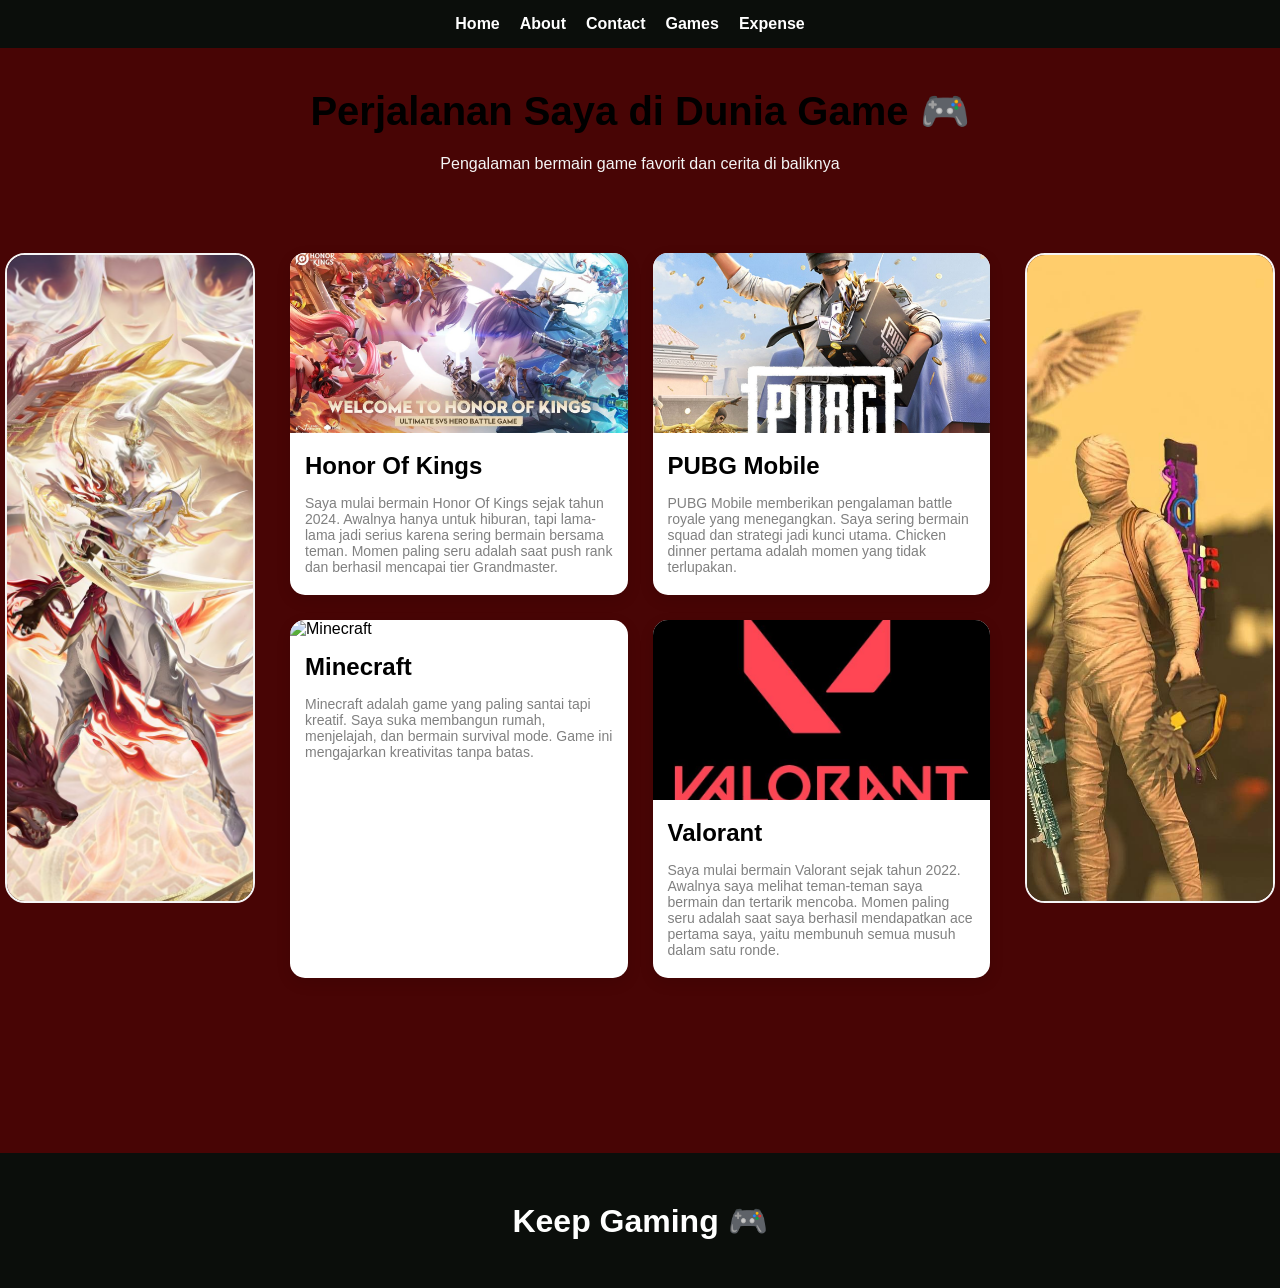
==== games.html @ c68d71b2 "Add files via upload" ====
<!DOCTYPE html>
<html lang="id">
<head>
  <meta charset="UTF-8">
  <meta name="viewport" content="width=device-width, initial-scale=1.0">

  <title>Games - OKA REV 1</title>

  <link rel="stylesheet" href="games.css">
</head>

<body>

  <div class="container">

    <!-- =========================
         NAVBAR
    ========================== -->

    <div class="navbar-container">

      <ul class="navbar-ul">

        <li class="navbar-li">
          <a href="index.html" class="a-navbar">
            Home
          </a>
        </li>

        <li class="navbar-li">
          <a href="about.html" class="a-navbar">
            About
          </a>
        </li>

        <li class="navbar-li">
          <a href="contact.html" class="a-navbar">
            Contact
          </a>
        </li>

        <li class="navbar-li">
          <a href="games.html" class="a-navbar">
            Games
          </a>
        </li>

        <li class="navbar-li">
          <a href="expense.html" class="a-navbar">
            Expense
          </a>
        </li>

      </ul>

    </div>

    <!-- =========================
         HEADER
    ========================== -->

    <div class="game-header">

      <h1>
        Perjalanan Saya di Dunia Game 🎮
      </h1>

      <p>
        Pengalaman bermain game favorit dan cerita di baliknya
      </p>

    </div>

    <!-- =========================
         MAIN WRAPPER
    ========================== -->

    <div class="main-wrapper">

      <!-- =========================
           SLIDE KIRI
      ========================== -->

      <div class="side-slideshow">

        <div class="slide fade">
          <img src="Wallpaper-14.jpg" class="side-img">
        </div>

        <div class="slide fade">
          <img src="Wallpaper-15.jpg" class="side-img">
        </div>

        <div class="slide fade">
          <img src="Wallpaper-16.jpg" class="side-img">
        </div>

        <!-- TAMBAHAN -->
        <div class="slide fade">
          <img src="Wallpaper-22.jpg" class="side-img">
        </div>

      </div>

      <!-- =========================
           CONTENT
      ========================== -->

      <div class="game-content">

        <!-- GAME 1 -->

        <div class="game-card">

          <img
          src="Wallpaper-3.jpg"
          alt="Honor Of Kings"
          class="game-img">

          <h2>
            Honor Of Kings
          </h2>

          <p>
            Saya mulai bermain Honor Of Kings sejak tahun 2024.
            Awalnya hanya untuk hiburan,
            tapi lama-lama jadi serius karena sering bermain bersama teman.
            Momen paling seru adalah saat push rank dan berhasil mencapai tier Grandmaster.
          </p>

        </div>

        <!-- GAME 2 -->

        <div class="game-card">

          <img
          src="Wallpaper-4.jpg"
          alt="PUBG Mobile"
          class="game-img">

          <h2>
            PUBG Mobile
          </h2>

          <p>
            PUBG Mobile memberikan pengalaman battle royale yang menegangkan.
            Saya sering bermain squad dan strategi jadi kunci utama.
            Chicken dinner pertama adalah momen yang tidak terlupakan.
          </p>

        </div>

        <!-- GAME 3 -->

        <div class="game-card">

          <img
          src="Wallpaper-5.jpg"
          alt="Minecraft"
          class="game-img">

          <h2>
            Minecraft
          </h2>

          <p>
            Minecraft adalah game yang paling santai tapi kreatif.
            Saya suka membangun rumah, menjelajah,
            dan bermain survival mode.
            Game ini mengajarkan kreativitas tanpa batas.
          </p>

        </div>

        <!-- GAME 4 -->

        <div class="game-card">

          <img
          src="Wallpaper-20.jpg"
          alt="Valorant"
          class="game-img">

          <h2>
            Valorant
          </h2>

          <p>
            Saya mulai bermain Valorant sejak tahun 2022.
            Awalnya saya melihat teman-teman saya bermain dan tertarik mencoba.
            Momen paling seru adalah saat saya berhasil mendapatkan ace pertama saya,
            yaitu membunuh semua musuh dalam satu ronde.
          </p>

        </div>

      </div>

      <!-- =========================
           SLIDE KANAN
      ========================== -->

      <div class="side-slideshow">

        <div class="slide2 fade">
          <img src="Wallpaper-17.jpg" class="side-img">
        </div>

        <div class="slide2 fade">
          <img src="Wallpaper-18.jpg" class="side-img">
        </div>

        <div class="slide2 fade">
          <img src="Wallpaper-19.jpg" class="side-img">
        </div>

        <!-- TAMBAHAN -->
        <div class="slide2 fade">
          <img src="Wallpaper-23.jpg" class="side-img">
        </div>

      </div>

    </div>

    <!-- =========================
         FOOTER
    ========================== -->

    <div class="container-footer">

      <h1 class="h1-footer">
        Keep Gaming 🎮
      </h1>

    </div>

  </div>

  <script src="games.js"></script>

</body>
</html>
---- games.css ----
*,
html {
  margin: 0;
  padding: 0;
  box-sizing: border-box;
  font-family: Arial, sans-serif;
}

body {
  background-color: rgb(72, 5, 5);
}
/* MAIN WRAPPER */
.main-wrapper {

  width: 100%;
  max-width: 1700px;

  margin: auto;

  min-height: 100vh;

  display: grid;

  grid-template-columns:
    minmax(250px,280px)
    minmax(700px,1fr)
    minmax(250px,280px);

  gap: 35px;

  justify-content: center;

  align-items: start;

  padding: 40px 30px;
}

/* SLIDESHOW */
.side-slideshow {

  width: 100%;
  height: 650px;

  position: sticky;
  top: 20px;

  overflow: hidden;

  border-radius: 20px;

  border: 2px solid whitesmoke;

  box-shadow:
    0 0 25px rgba(0,0,0,0.5),
    0 0 30px whitesmoke,;
  
  aspect-ratio: 9/16;
}
.slide,
.slide2 {
  display: none;
  width: 100%;
  height: 100%;
  position: absolute;
}
.side-img {
  width: 100%;
  height: 100%;
  object-fit: cover;
}
.game-card {

  background:
    rgba(255,255,255,0.08);

  backdrop-filter: blur(10px);

  border-radius: 20px;

  overflow: hidden;

  transition: 0.3s;

  box-shadow:
    0 8px 20px rgba(0,0,0,0.4);
}

.game-card:hover {

  transform:
    translateY(-10px)
    scale(1.02);
}
/* CONTAINER */
.container {
  width: 100%;
}

/* NAVBAR */
.navbar-container {
  display: flex;
  justify-content: center;
  background-color: rgb(11, 14, 11);
}

.navbar-ul {
  display: flex;
  padding: 15px;
}

.navbar-li {
  list-style: none;
  margin-right: 20px;
}

.a-navbar {
  color: white;
  text-decoration: none;
  font-weight: bold;
}

.navbar-li:hover {
  background-color: crimson;
  padding: 10px;
  border-radius: 8px;
  transition: 0.3s;
}

/* HEADER */
.game-header {
  text-align: center;
  padding: 40px 20px;
}

.game-header h1 {
  font-size: 40px;
  margin-bottom: 10px;
}

.game-header p {
  color:whitesmoke;
  margin-top: 20px;
}

/* CONTENT */
.game-content {

  width: 100%;

  display: grid;

  grid-template-columns:
    repeat(auto-fit,minmax(280px,1fr));

  gap: 25px;

  align-content: start;
}

/* CARD */
.game-card {
  background-color: white;
  border-radius: 15px;
  overflow: hidden;
  box-shadow: 0 5px 15px rgba(0,0,0,0.1);
  transition: 0.3s;
}

.game-card:hover {
  transform: translateY(-10px);
}

/* IMAGE */
.game-img {
  width: 100%;
  height: 180px;
  object-fit: cover;
}

/* TEXT */
.game-card h2 {
  padding: 15px;
}

.game-card p {
  padding: 0 15px 20px;
  color: gray;
  font-size: 14px;
}

/* FOOTER */
.container-footer {
  margin-top: 40px;
  background-color: rgb(11, 14, 11);
  height: 15vh;
  display: flex;
  justify-content: center;
  align-items: center;
}

.h1-footer {
  color: white;
}
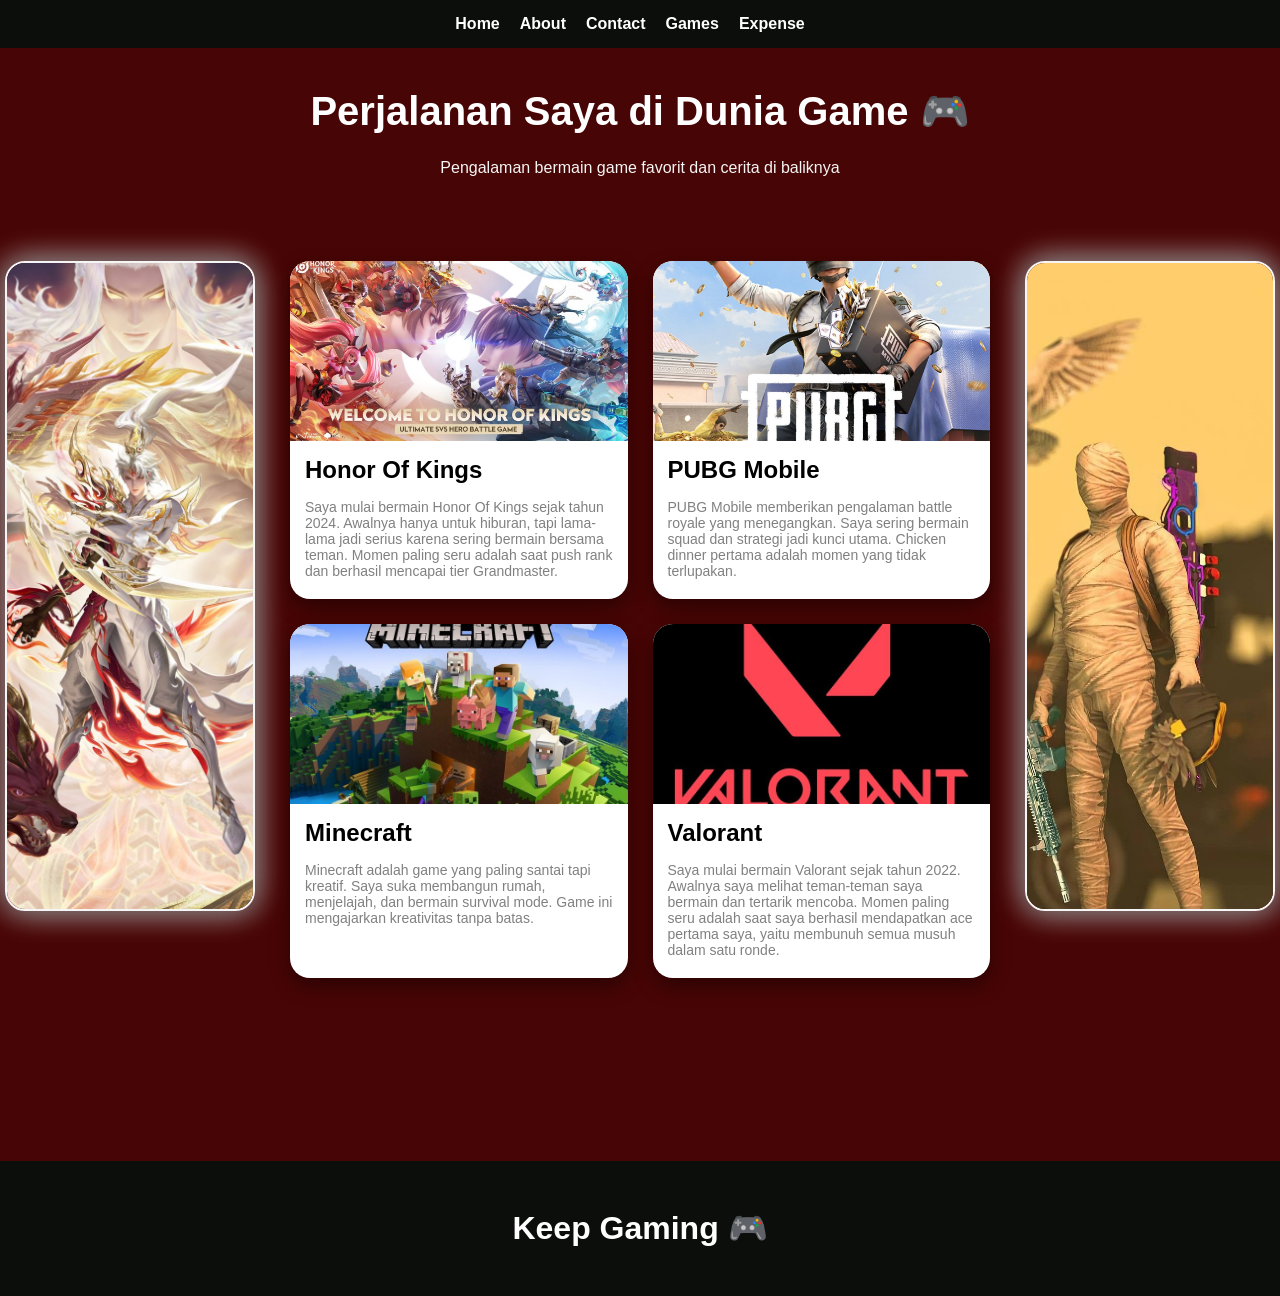
==== commit 4e85c31c: "Fix HTML encoding issues in games.html" ====
--- a/games.html
+++ b/games.html
@@ -241,4 +241,4 @@
   <script src="games.js"></script>
 
 </body>
-</html>+</html>
--- a/games.css
+++ b/games.css
@@ -6,12 +6,14 @@
   font-family: Arial, sans-serif;
 }
 
+/* BODY */
 body {
   background-color: rgb(72, 5, 5);
-}
+  overflow-x: hidden;
+}
+
 /* MAIN WRAPPER */
 .main-wrapper {
-
   width: 100%;
   max-width: 1700px;
 
@@ -52,10 +54,11 @@
 
   box-shadow:
     0 0 25px rgba(0,0,0,0.5),
-    0 0 30px whitesmoke,;
-  
+    0 0 30px whitesmoke;
+
   aspect-ratio: 9/16;
 }
+
 .slide,
 .slide2 {
   display: none;
@@ -63,34 +66,14 @@
   height: 100%;
   position: absolute;
 }
+
 .side-img {
   width: 100%;
   height: 100%;
   object-fit: cover;
-}
-.game-card {
-
-  background:
-    rgba(255,255,255,0.08);
-
-  backdrop-filter: blur(10px);
-
-  border-radius: 20px;
-
-  overflow: hidden;
-
-  transition: 0.3s;
-
-  box-shadow:
-    0 8px 20px rgba(0,0,0,0.4);
-}
-
-.game-card:hover {
-
-  transform:
-    translateY(-10px)
-    scale(1.02);
-}
+  display: block;
+}
+
 /* CONTAINER */
 .container {
   width: 100%;
@@ -111,6 +94,7 @@
 .navbar-li {
   list-style: none;
   margin-right: 20px;
+  transition: 0.3s;
 }
 
 .a-navbar {
@@ -123,7 +107,6 @@
   background-color: crimson;
   padding: 10px;
   border-radius: 8px;
-  transition: 0.3s;
 }
 
 /* HEADER */
@@ -135,11 +118,13 @@
 .game-header h1 {
   font-size: 40px;
   margin-bottom: 10px;
+  color: white;
 }
 
 .game-header p {
-  color:whitesmoke;
+  color: whitesmoke;
   margin-top: 20px;
+  line-height: 1.6;
 }
 
 /* CONTENT */
@@ -159,15 +144,29 @@
 
 /* CARD */
 .game-card {
+
+  background:
+    rgba(255,255,255,0.08);
+
+  backdrop-filter: blur(10px);
+
+  border-radius: 20px;
+
+  overflow: hidden;
+
+  transition: 0.3s;
+
+  box-shadow:
+    0 8px 20px rgba(0,0,0,0.4);
+
   background-color: white;
-  border-radius: 15px;
-  overflow: hidden;
-  box-shadow: 0 5px 15px rgba(0,0,0,0.1);
-  transition: 0.3s;
 }
 
 .game-card:hover {
-  transform: translateY(-10px);
+
+  transform:
+    translateY(-10px)
+    scale(1.02);
 }
 
 /* IMAGE */
@@ -175,6 +174,7 @@
   width: 100%;
   height: 180px;
   object-fit: cover;
+  display: block;
 }
 
 /* TEXT */
@@ -200,4 +200,87 @@
 
 .h1-footer {
   color: white;
+}
+
+/* ================================= */
+/* RESPONSIVE MOBILE */
+/* ================================= */
+
+@media screen and (max-width: 768px){
+
+  .main-wrapper{
+    display: flex;
+    flex-direction: column;
+    width: 100%;
+    padding: 15px;
+    gap: 20px;
+  }
+
+  /* slideshow */
+  .side-slideshow{
+    position: relative;
+    top: 0;
+    width: 100%;
+    max-width: 100%;
+    height: 200px;
+    margin: auto;
+  }
+
+  /* navbar */
+  .navbar-ul{
+    flex-wrap: wrap;
+    justify-content: center;
+    gap: 10px;
+    padding: 10px;
+  }
+
+  .navbar-li{
+    margin-right: 0;
+  }
+
+  .a-navbar{
+    font-size: 14px;
+  }
+
+  /* header */
+  .game-header{
+    padding: 20px 10px;
+  }
+
+  .game-header h1{
+    font-size: 28px;
+  }
+
+  .game-header p{
+    font-size: 14px;
+  }
+
+  /* content */
+  .game-content{
+    display: flex;
+    flex-direction: column;
+    width: 100%;
+    gap: 20px;
+  }
+
+  /* card */
+  .game-card{
+    width: 100%;
+  }
+
+  .game-img{
+    height: 200px;
+  }
+
+  /* footer */
+  .container-footer{
+    height: auto;
+    padding: 20px;
+  }
+
+  .h1-footer{
+    font-size: 22px;
+    text-align: center;
+  }
+
 }
